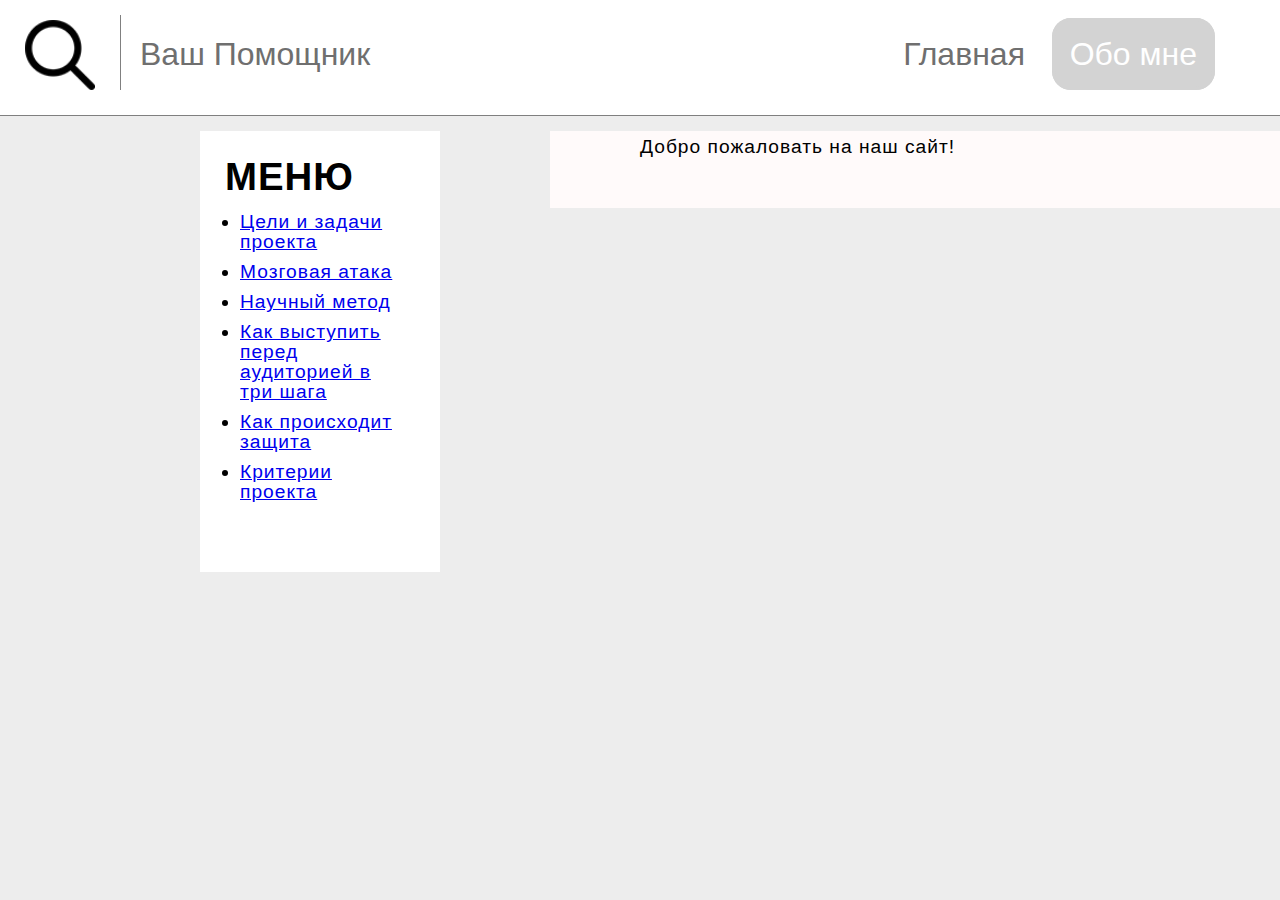
==== index.html @ c4e560f5 "Initial commit" ====
<!DOCTYPE html>
<html lang='ru'>

	<head>
		<title>Помощник: Главная</title>
		<meta charset='utf-8'>
		<link rel="stylesheet"  href="main.css">
		<link rel="icon" href="images/glass-small.png">
	</head>

	<body class="bodytext">
		<header>
            <a href="index.html" class="home">
                <img src="images/glass-small.png" alt="magnifying-glass" class="glass">
                <h1>
                    Ваш Помощник
                </h1>
            </a>
			<h1 class="headerlinks">
					&nbsp; <a href="">Главная</a>
 					&nbsp; <a id="bigbutton" href="html/about.html">Обо мне</a>
			</h1>
		</header>
		<main class="withnav">
				
				<div class="nav">
					<h1>МЕНЮ</h1>
					<ul>
						<li><a href="articles/projecttasks.html">Цели и задачи проекта</a></li>
						<li><a href="articles/brainstorm.html">Мозговaя атака</a> </li>
						<li><a href="articles/scimethod.html">Научный метод</a></li>
						<li><a href="articles/speech.html">Как выступить перед аудиторией в три шага</a></li>
						<li><a href="articles/protect.html">Как происходит защита</a></li>
						<li><a href="articles/criteria.html">Критерии проекта</a></li>
					</ul>
				</div>
				
				<div class="hometext">Добро пожаловать на наш сайт!</div>
		</main>

		<footer>

		</footer>

	</body>
	
</html>
---- main.css ----
html, body {
    margin: 0;
}
header {
    border-bottom: 1px solid rgb(0,0,0,0.5);
    position: -webkit-sticky;
    position: sticky;
    top: 0;
    background-color: white;
    width: 100%;
    min-width: 850px;
    padding-bottom: 5px;
}
.home h1:hover{
    color: rgb(53, 42, 74);
    transition: 0.3s;
}
.home {
    text-decoration: none;
}

.nav {
    float: left;
    margin-right: auto;
    background-color: white;
    width: 200px;
    padding-bottom: 50px;
    padding-top: 10px;
    padding-right: 40px;
    text-indent: 0;
    line-height: 20px;
}
.nav h1 {
    padding-left: 25px;
}
.nav li{
    margin: 10px 0;
}
.hometext {
    margin-left: auto;
    background-color: snow;
    width: 750px;
    padding: 50px;
    
    padding-top: 5px;

}

header h1 {
    display: inline-block;
    font-weight: normal;
    text-align: center;
    vertical-align: top;
    font-family: 'Franklin Gothic Medium', 'Arial Narrow', Arial, sans-serif;
    padding: 15px;
    color: rgb(111, 111, 111);
}

.bodytext {
    background-color: rgb(237, 237, 237);
}
.withnav {
    margin-top: 5px;
    margin-left: auto;
    margin-right: auto;
    width: 1200px;
    font-size: larger;
    padding: 10px;
    padding-left: 200px;
    padding-right: 200px;
    height: auto;
    font-family: 'Roboto Condensed', sans-serif;
    text-indent: 40px;
    letter-spacing: 1px;
}

.field {
    background-color: snow;
    margin-top: 5px;
    margin-left: auto;
    margin-right: auto;
    width: 800px;
    font-size: larger;
    padding: 10px;
    height: auto;
    padding-left: 100px;
    padding-right: 100px;
    font-family: 'Roboto Condensed', sans-serif;
    letter-spacing: 1px;
}
.text {

    line-height: 25px;
    letter-spacing: 0.5px;
}
.text p {
    padding-left: 20px;
    border: 1px solid rgb(0, 0, 0, 0.2);
    background-color: rgb(0, 0, 0, 0.2);
    padding: 15px;
}

.text table {
    border-collapse: collapse;
    width: 100;
    margin: 25px;
}

.text td,th {
    border: 1px solid #dddddd;
    text-align: left;
    padding: 8px;
}
.text tr:nth-child(even) {
    background-color: #dddddd;
}

.text li {
    padding: 1px;
}
.text ul {
    padding: 5px;
}
.text ol {
    padding: 5px;
}
footer {
    margin: 100px;
}


.field img {
    float: right;
}

.field h1 {
    text-align: center;
}

.headerlinks {
    position: absolute;
    right: 50px;
    margin-left: 50%;
}

.headerlinks a{
    color: rgb(111, 111, 111);
    text-decoration: none;
    transition: 1s;
}
.headerlinks a:hover {
    color: black;
}

.linktoart {
    margin-top: 50px;
    font-size: larger;
    font-family: Cambria, Cochin, Georgia, Times, 'Times New Roman', serif;
}

#bigbutton
{
    color: white;
    background-color: lightgray;
    border: 3px solid  lightgray;
    border-radius: 19px;
    padding: 15px;
    transition: 0.3s;
}
#bigbutton:hover {
    color: black;
    transition: 0.5s;
}

.glass {
    border-right: 1px solid gray;
    width: 70px;
    height: 70px;
    padding-right: 25px;
    padding-left: 25px;
    padding-top: 5px;
    margin-top: 15px;
    margin-bottom: 15px;
}
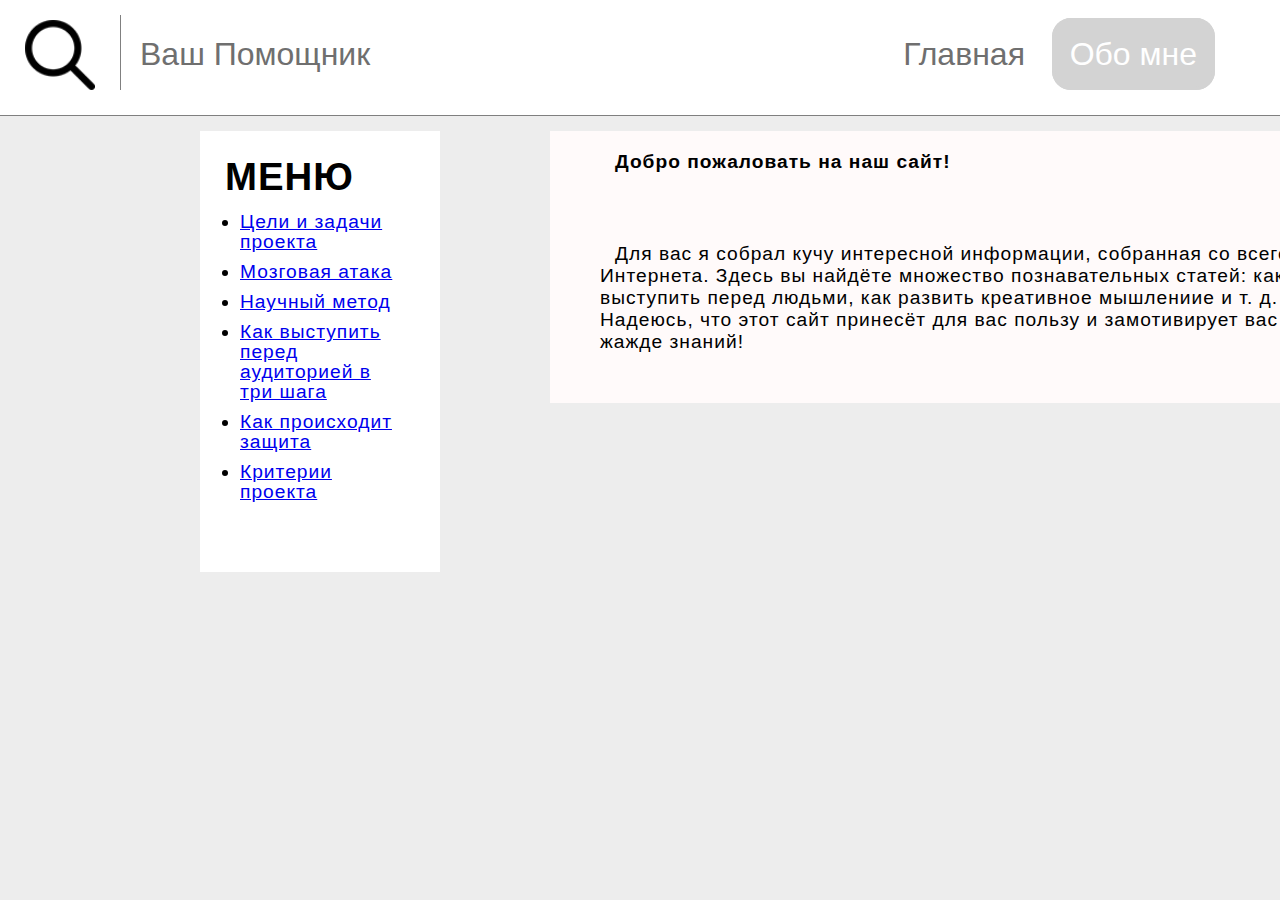
==== commit e185e6aa: "added yt video on brain storming article" ====
--- a/index.html
+++ b/index.html
@@ -35,7 +35,14 @@
 					</ul>
 				</div>
 				
-				<div class="hometext">Добро пожаловать на наш сайт!</div>
+				<div class="hometext"><b>Добро пожаловать на наш сайт!</b></div>
+				<div class="hometext">
+					Для вас я собрал кучу интересной информации, собранная со всего Интернета.
+					Здесь вы найдёте множество познавательных статей: как выступить перед людьми,
+					как развить креативное мышлениие и т. д. Надеюсь, что этот сайт принесёт для
+					вас пользу и замотивирует вас в жажде знаний!
+
+				</div>
 		</main>
 
 		<footer>
--- a/main.css
+++ b/main.css
@@ -41,9 +41,12 @@
     background-color: snow;
     width: 750px;
     padding: 50px;
-    
-    padding-top: 5px;
+    padding-top: 20px;
 
+}
+.centervideo {
+    margin: 0 auto;
+    display:flex;
 }
 
 header h1 {
@@ -70,7 +73,7 @@
     padding-right: 200px;
     height: auto;
     font-family: 'Roboto Condensed', sans-serif;
-    text-indent: 40px;
+    text-indent: 15px;
     letter-spacing: 1px;
 }
 
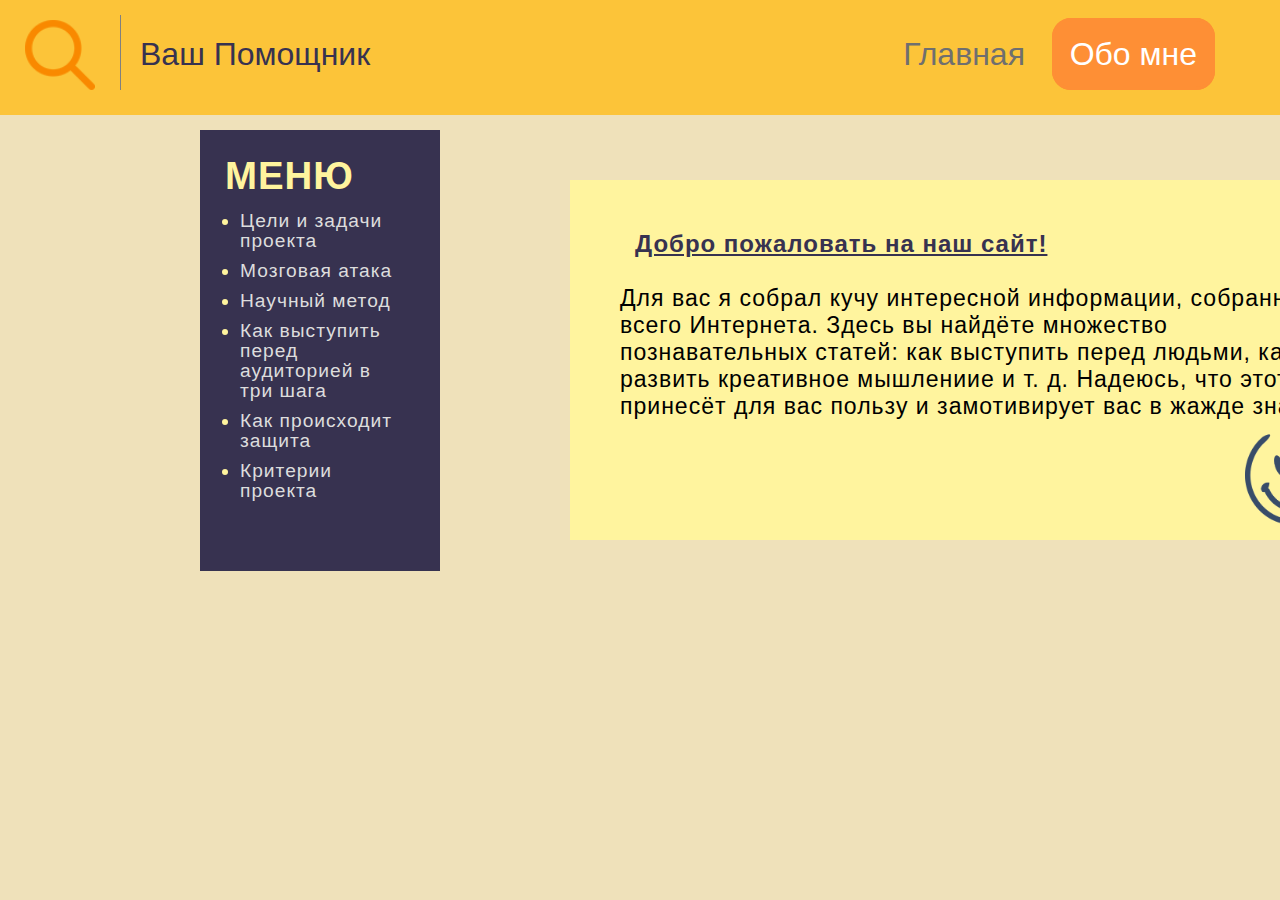
==== commit 13320c1f: "colors added" ====
--- a/index.html
+++ b/index.html
@@ -35,12 +35,15 @@
 					</ul>
 				</div>
 				
-				<div class="hometext"><b>Добро пожаловать на наш сайт!</b></div>
 				<div class="hometext">
+					<b style="color: #373250; text-decoration: underline; font-size:x-large;">Добро пожаловать на наш сайт!</b>
+					<br>
+					<br>
 					Для вас я собрал кучу интересной информации, собранная со всего Интернета.
 					Здесь вы найдёте множество познавательных статей: как выступить перед людьми,
 					как развить креативное мышлениие и т. д. Надеюсь, что этот сайт принесёт для
 					вас пользу и замотивирует вас в жажде знаний!
+					<img src="/images/smile.png" alt="smiley face" width="100" height="100">
 
 				</div>
 		</main>
--- a/main.css
+++ b/main.css
@@ -2,33 +2,37 @@
     margin: 0;
 }
 header {
-    border-bottom: 1px solid rgb(0,0,0,0.5);
     position: -webkit-sticky;
     position: sticky;
     top: 0;
-    background-color: white;
+    background-color: #fcc439;
     width: 100%;
     min-width: 850px;
     padding-bottom: 5px;
 }
-.home h1:hover{
-    color: rgb(53, 42, 74);
-    transition: 0.3s;
+.home h1 {
+    color: #373250;
 }
 .home {
     text-decoration: none;
 }
 
 .nav {
+    color: #FFF49E;
     float: left;
     margin-right: auto;
-    background-color: white;
+    background-color: #373250;
     width: 200px;
     padding-bottom: 50px;
     padding-top: 10px;
     padding-right: 40px;
     text-indent: 0;
     line-height: 20px;
+}
+.nav a{
+    color: #dddddd;
+    text-decoration: none;
+
 }
 .nav h1 {
     padding-left: 25px;
@@ -37,12 +41,19 @@
     margin: 10px 0;
 }
 .hometext {
+    margin-top: 50px;
     margin-left: auto;
-    background-color: snow;
-    width: 750px;
+    background-color: #FFF49E;
+    font-size: larger;
+    width: 730px;
     padding: 50px;
-    padding-top: 20px;
-
+    padding-top: 50px;
+    height: 260px;
+}
+.hometext img {
+    position:relative;
+    margin: 5px;
+    float: right;
 }
 .centervideo {
     margin: 0 auto;
@@ -60,7 +71,7 @@
 }
 
 .bodytext {
-    background-color: rgb(237, 237, 237);
+    background-color: #efe1ba;
 }
 .withnav {
     margin-top: 5px;
@@ -152,7 +163,7 @@
     transition: 1s;
 }
 .headerlinks a:hover {
-    color: black;
+    color: #fe8f35;
 }
 
 .linktoart {
@@ -164,8 +175,8 @@
 #bigbutton
 {
     color: white;
-    background-color: lightgray;
-    border: 3px solid  lightgray;
+    background-color: #fe8f35;
+    border: 3px solid #fe8f35;
     border-radius: 19px;
     padding: 15px;
     transition: 0.3s;
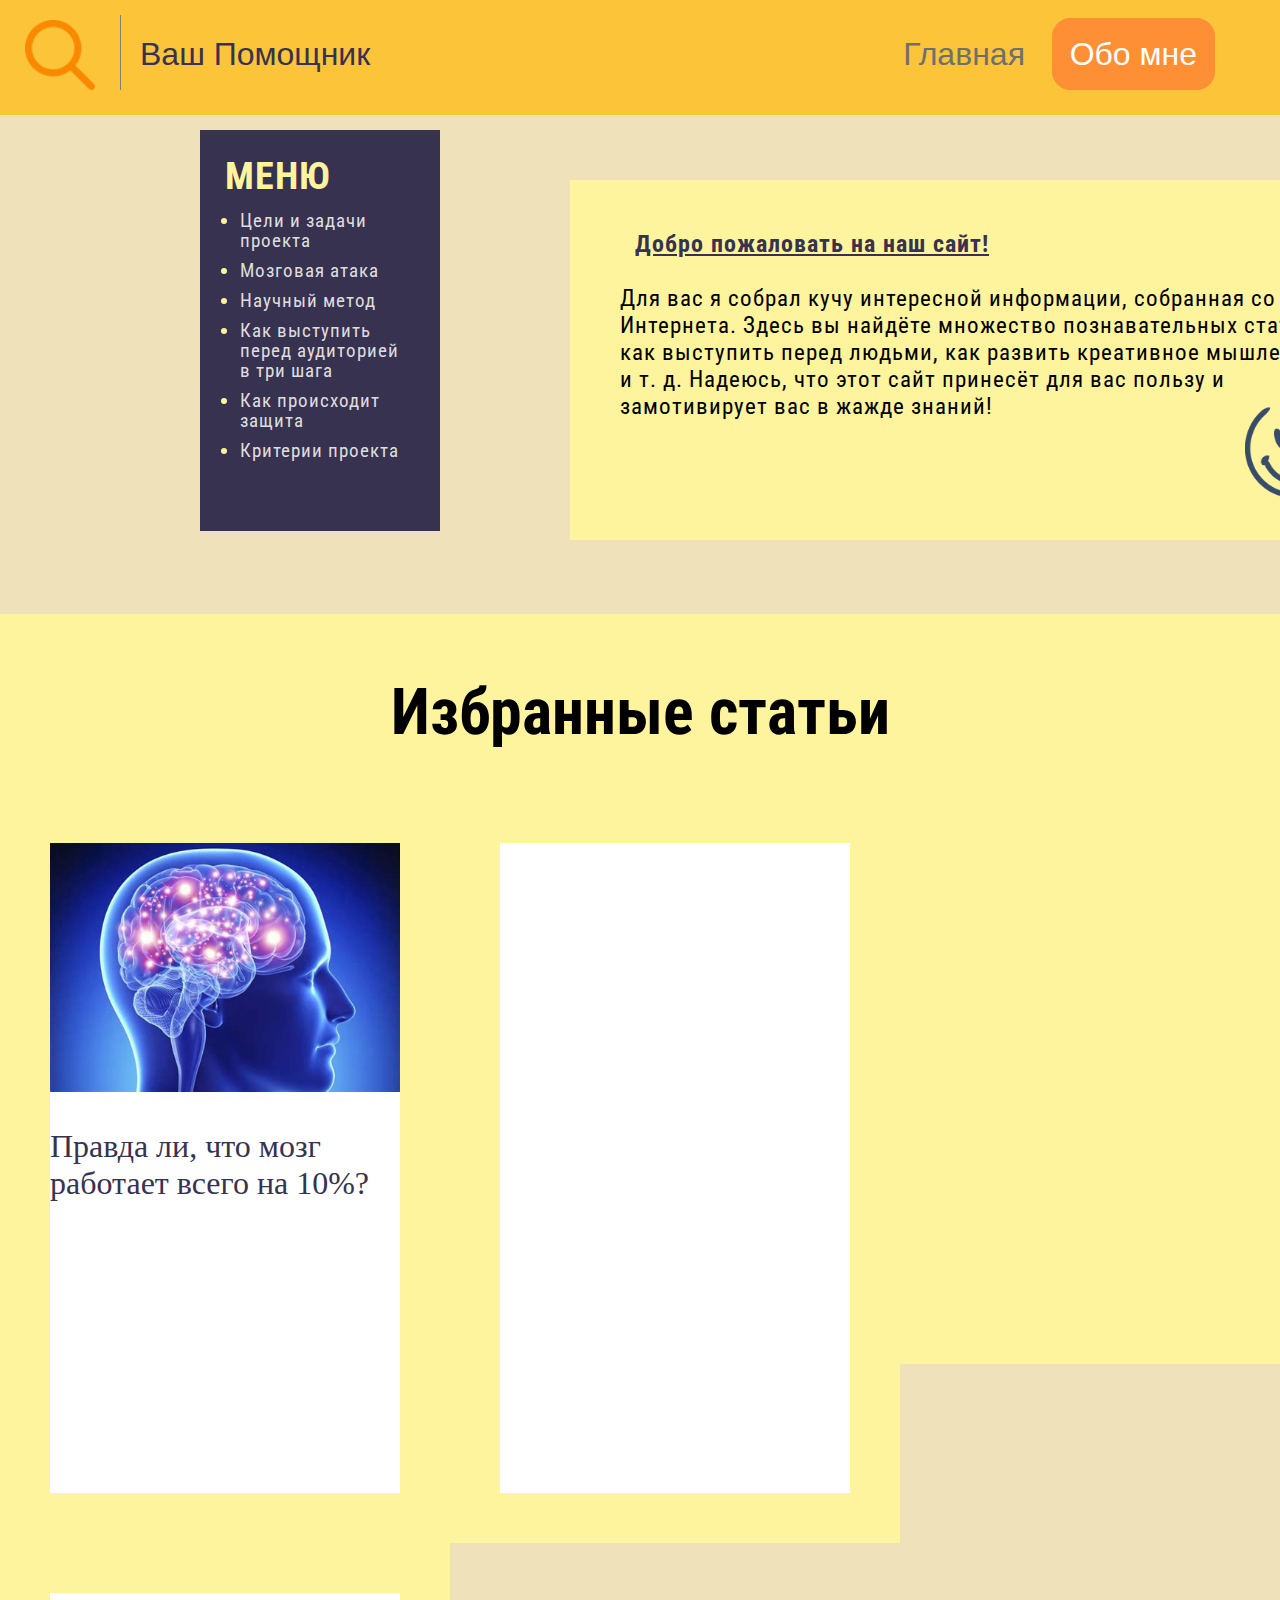
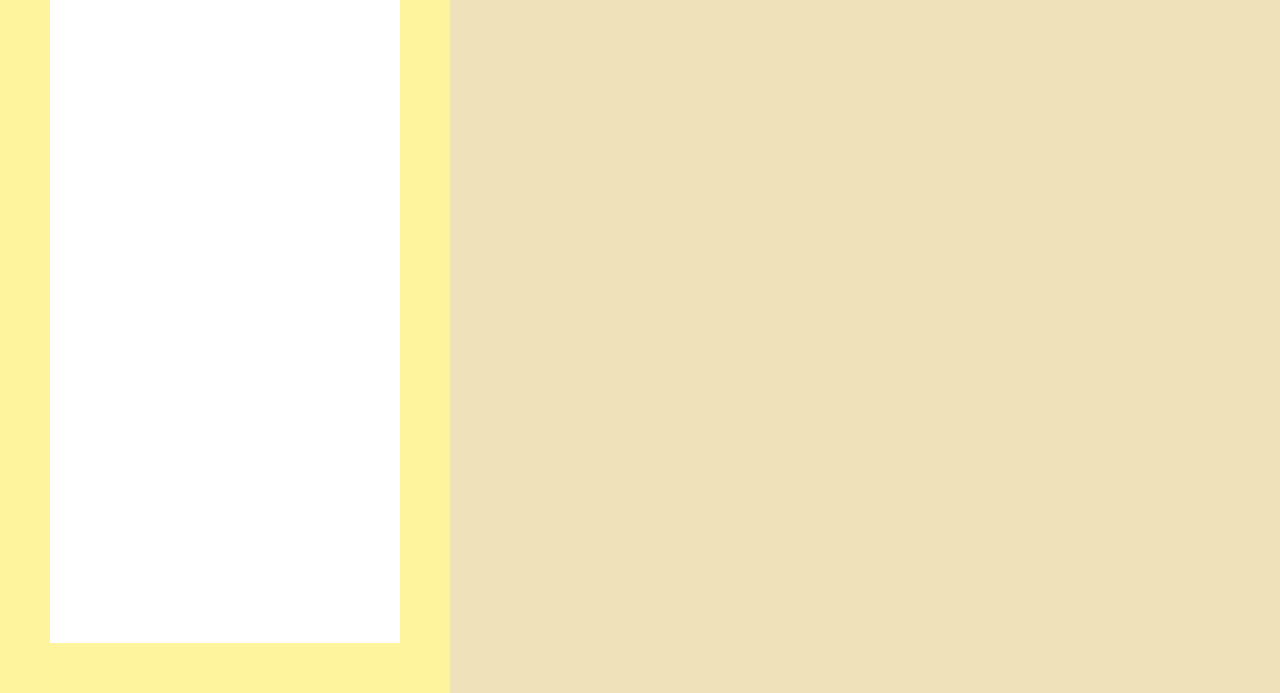
==== commit 501b1e9e: "added three columns" ====
--- a/index.html
+++ b/index.html
@@ -6,6 +6,9 @@
 		<meta charset='utf-8'>
 		<link rel="stylesheet"  href="main.css">
 		<link rel="icon" href="images/glass-small.png">
+        <link rel="preconnect" href="https://fonts.googleapis.com">
+        <link rel="preconnect" href="https://fonts.gstatic.com" crossorigin>
+        <link href="https://fonts.googleapis.com/css2?family=Roboto+Condensed:wght@300;400&display=swap" rel="stylesheet">
 	</head>
 
 	<body class="bodytext">
@@ -43,14 +46,33 @@
 					Здесь вы найдёте множество познавательных статей: как выступить перед людьми,
 					как развить креативное мышлениие и т. д. Надеюсь, что этот сайт принесёт для
 					вас пользу и замотивирует вас в жажде знаний!
-					<img src="/images/smile.png" alt="smiley face" width="100" height="100">
+					<img style="z-index: 1 ;" src="/images/smile.png" alt="smiley face" width="100" height="100">
 
 				</div>
+
 		</main>
 
-		<footer>
+		<div class="favorite"> 
+			<br>
+			<h1>Избранные статьи</h1>
+			<div class="row">
+				<div class="column">
+					<img src="/images/brain.jpg" alt="">
+					<p>
 
-		</footer>
+
+						Правда ли, что мозг работает всего на 10%? 
+					</p>
+				</div>
+				<div class="column">
+
+				</div>
+				<div class="column">
+
+				</div>
+			</div>
+		</div>
+
 
 	</body>
 	
--- a/main.css
+++ b/main.css
@@ -1,5 +1,7 @@
 html, body {
     margin: 0;
+    width: 100%;
+    height: 100%;
 }
 header {
     position: -webkit-sticky;
@@ -9,12 +11,66 @@
     width: 100%;
     min-width: 850px;
     padding-bottom: 5px;
-}
+    z-index: 2;
+
+}
+
+
 .home h1 {
     color: #373250;
 }
 .home {
     text-decoration: none;
+}
+
+
+.row:after {
+    clear: both;
+    content: "";
+    display: table;
+}
+
+.column {
+    float: left;
+    width: 33.3%;
+    min-width: 450px;
+    height: 750px;
+    background-color: #ffffff;
+    border: solid;
+    border-color: #FFF49E;
+    border-width: 50px;
+    box-sizing: border-box;
+    -moz-box-sizing: border-box;
+    -webkit-box-sizing: border-box;
+}
+.column img {
+    width: 100%;
+    height: auto;
+}
+
+
+
+.favorite {
+    background-color: #FFF49E;
+    margin: 0;
+    height: 750px;
+    margin-top: 5%;
+    margin-bottom: 3%;
+
+}
+
+.favorite p {
+    color: #373250;
+    font-size: 200%;
+}
+
+.favorite h1 {
+    font-size: 400%;
+    font-family: 'Roboto', sans-serif;
+    font-family: 'Roboto Condensed', sans-serif;
+    margin-left: auto;
+    margin-right: auto;
+    text-align: center;
 }
 
 .nav {
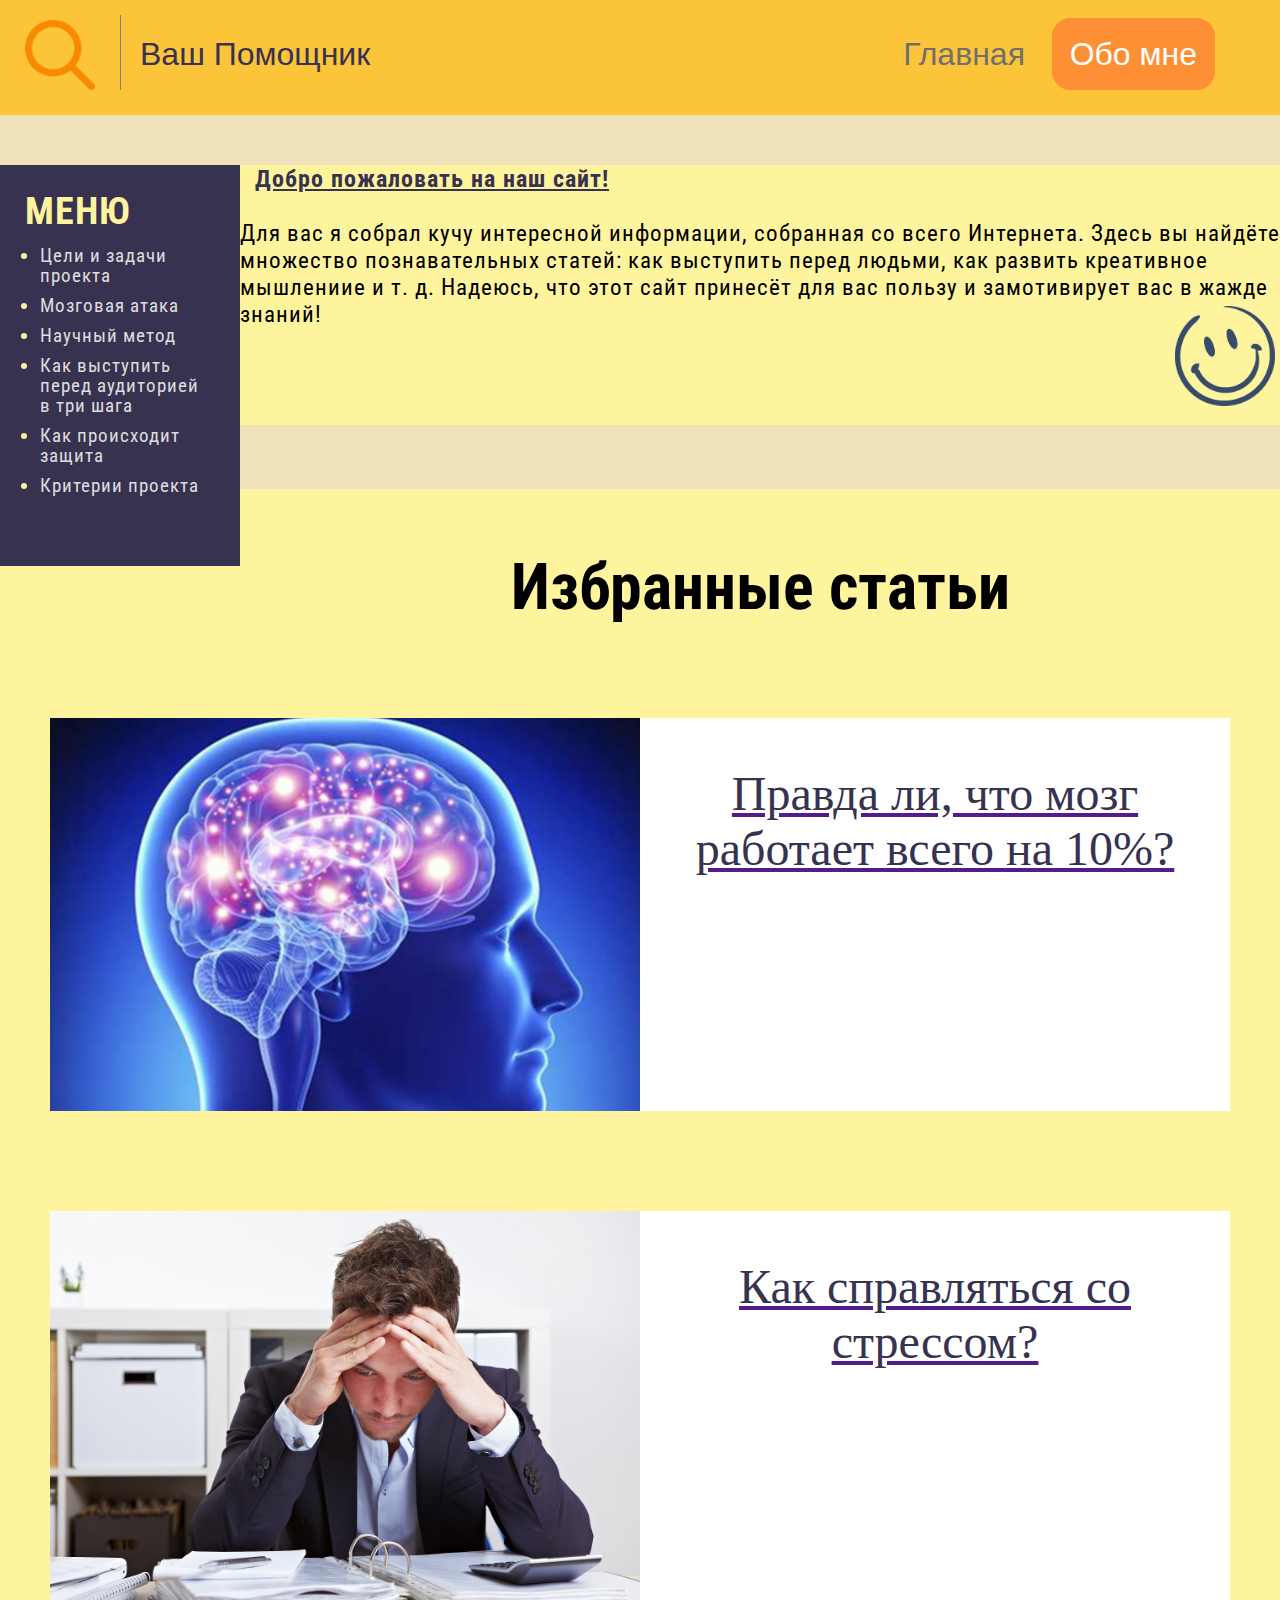
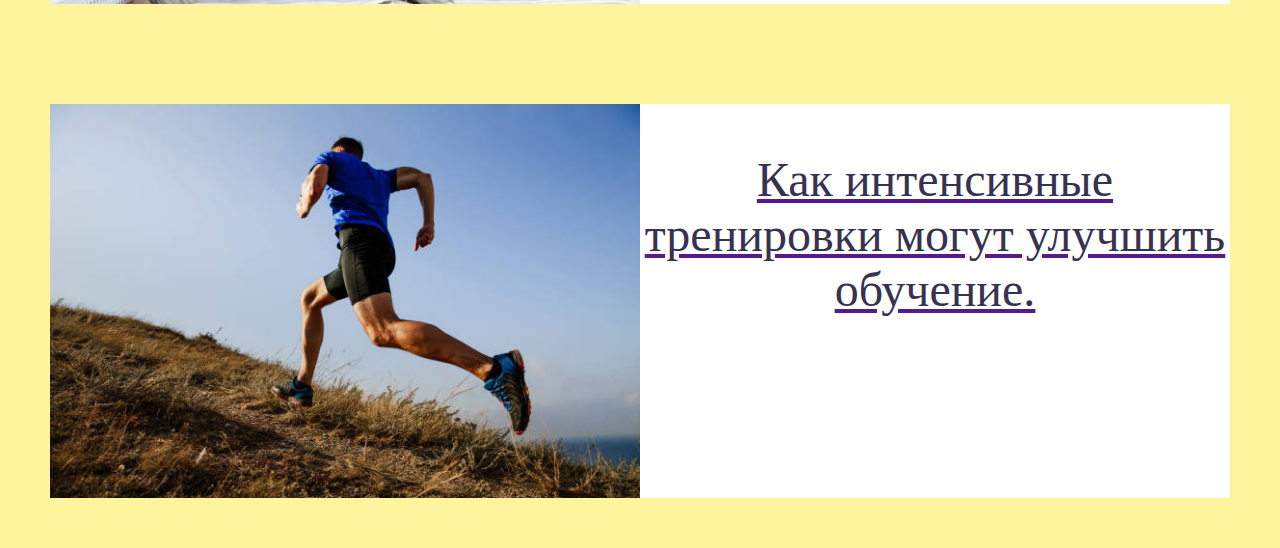
==== commit 84024a88: "added 'responsive web design'" ====
--- a/index.html
+++ b/index.html
@@ -57,18 +57,31 @@
 			<h1>Избранные статьи</h1>
 			<div class="row">
 				<div class="column">
-					<img src="/images/brain.jpg" alt="">
-					<p>
+					<a href="">
+						<img src="/images/brain.png" alt="">
+						<p>
 
 
-						Правда ли, что мозг работает всего на 10%? 
-					</p>
+							Правда ли, что мозг работает всего на 10%? 
+						</p>
+					</a>
 				</div>
 				<div class="column">
+					<a href="">
+						<img src="/images/stress.jpg" alt="">
+						<p>
+							Как справляться со стрессом?
+						</p>
+					</a>
+				</div>
 
-				</div>
 				<div class="column">
-
+					<a href="">
+						<img src="/images/runner.jpg" alt="">
+						<p>
+							Как интенсивные тренировки могут улучшить обучение.
+						</p>
+					</a>
 				</div>
 			</div>
 		</div>
--- a/main.css
+++ b/main.css
@@ -33,7 +33,6 @@
 .column {
     float: left;
     width: 33.3%;
-    min-width: 450px;
     height: 750px;
     background-color: #ffffff;
     border: solid;
@@ -46,6 +45,11 @@
 .column img {
     width: 100%;
     height: auto;
+}
+.column a p {
+    font-size: 300%;
+    text-align: center;
+    text-decoration: solid;
 }
 
 
@@ -133,7 +137,6 @@
     margin-top: 5px;
     margin-left: auto;
     margin-right: auto;
-    width: 1200px;
     font-size: larger;
     padding: 10px;
     padding-left: 200px;
@@ -253,3 +256,53 @@
     margin-bottom: 15px;
 }
 
+@media only screen and (max-width: 1368px) {
+    .column {
+        width: 100%;
+        height: 100%;
+    }
+    .column img {
+        float: left;
+        width: 50%;
+    }
+    .hometext {
+        padding: 0;
+        width: 100%;
+
+    }
+    .withnav {
+        padding: 0;
+        width: 100%;
+    }
+}
+
+@media only screen and (max-width: 924px) {
+
+    .column {
+        width: 100%;
+    }
+    .column img {
+        width: 100%;
+    }
+    .headerlinks {
+        display: none;
+    }
+
+    .nav {
+        float: none;
+        width: 100%;
+        display: relative;
+        padding: 0;
+        margin: auto;
+    }
+
+    .bodytext header {
+        width: 100%;
+        margin: 0;
+    }
+    header { 
+        width: 100%;
+    }
+}
+
+
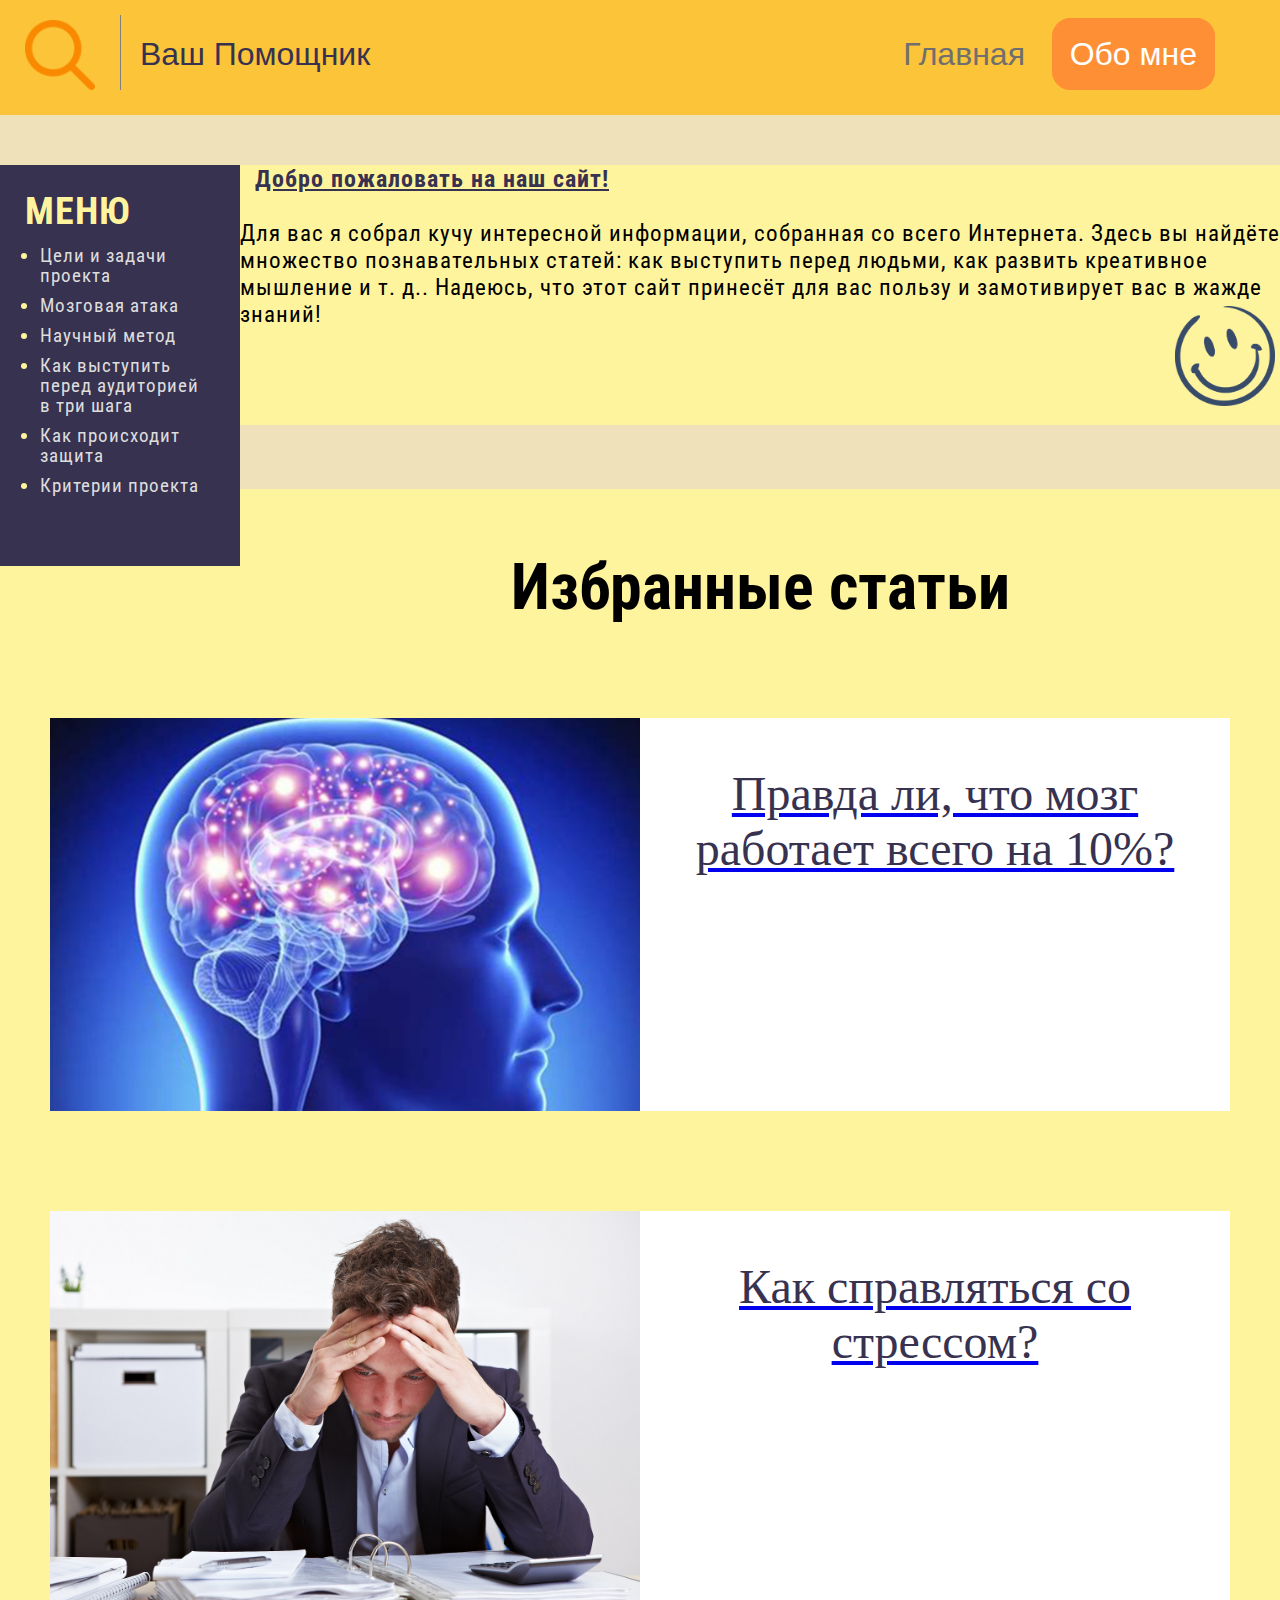
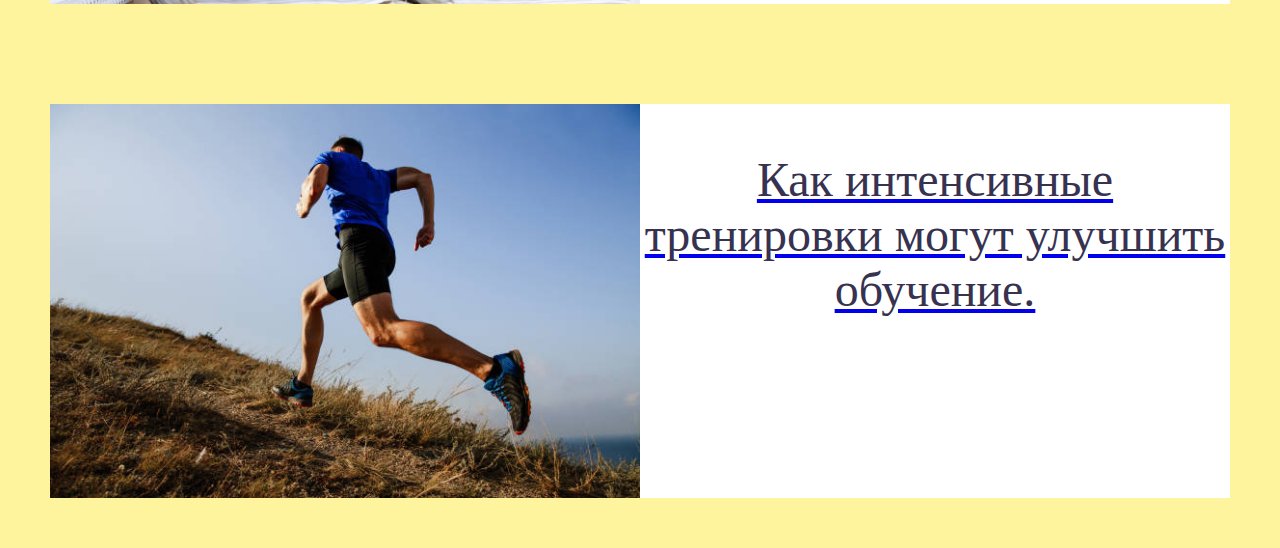
==== commit 30e233b2: "added three articles" ====
--- a/index.html
+++ b/index.html
@@ -44,7 +44,7 @@
 					<br>
 					Для вас я собрал кучу интересной информации, собранная со всего Интернета.
 					Здесь вы найдёте множество познавательных статей: как выступить перед людьми,
-					как развить креативное мышлениие и т. д. Надеюсь, что этот сайт принесёт для
+					как развить креативное мышление и т. д.. Надеюсь, что этот сайт принесёт для
 					вас пользу и замотивирует вас в жажде знаний!
 					<img style="z-index: 1 ;" src="/images/smile.png" alt="smiley face" width="100" height="100">
 
@@ -57,7 +57,7 @@
 			<h1>Избранные статьи</h1>
 			<div class="row">
 				<div class="column">
-					<a href="">
+					<a href="articles/10percent.html">
 						<img src="/images/brain.png" alt="">
 						<p>
 
@@ -67,7 +67,7 @@
 					</a>
 				</div>
 				<div class="column">
-					<a href="">
+					<a href="articles/stress.html">
 						<img src="/images/stress.jpg" alt="">
 						<p>
 							Как справляться со стрессом?
@@ -76,7 +76,7 @@
 				</div>
 
 				<div class="column">
-					<a href="">
+					<a href="articles/sport.html">
 						<img src="/images/runner.jpg" alt="">
 						<p>
 							Как интенсивные тренировки могут улучшить обучение.
--- a/main.css
+++ b/main.css
@@ -172,6 +172,9 @@
     background-color: rgb(0, 0, 0, 0.2);
     padding: 15px;
 }
+.text div {
+    padding: 9px;
+}
 
 .text table {
     border-collapse: collapse;
